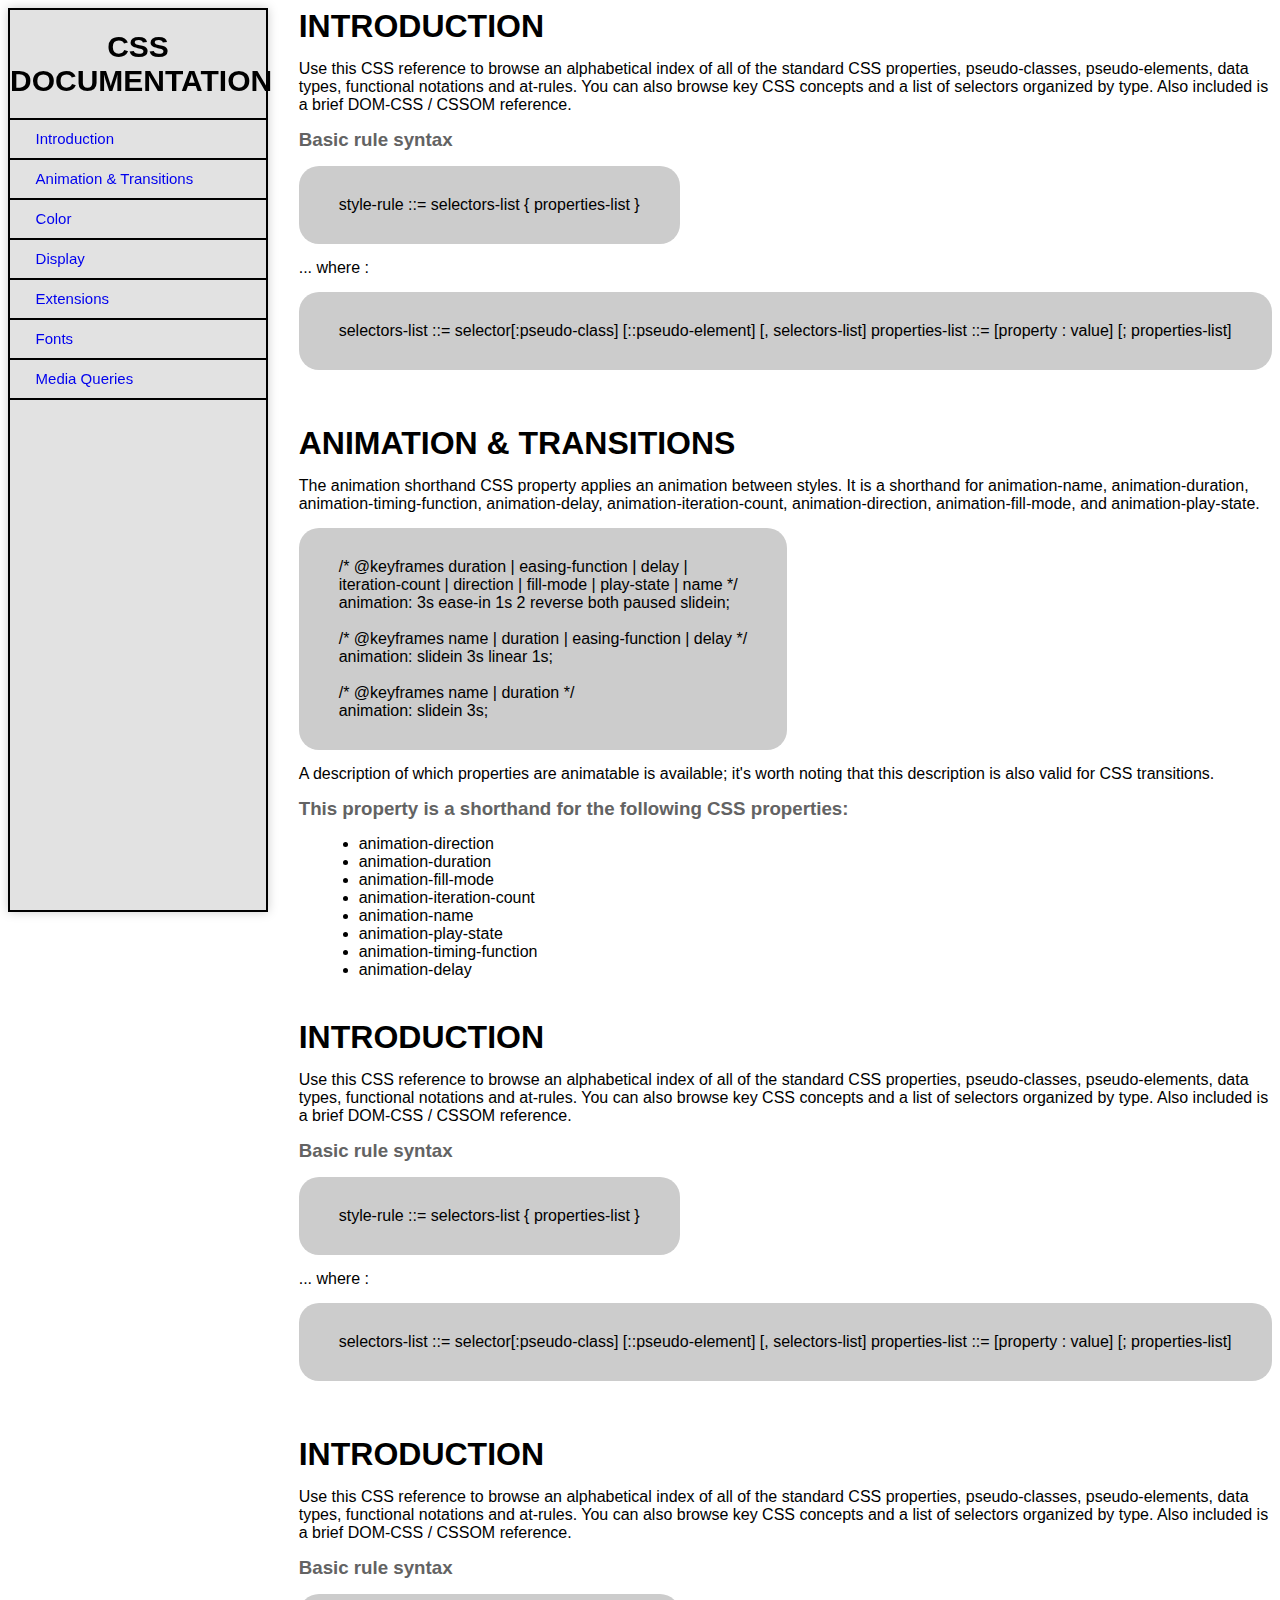
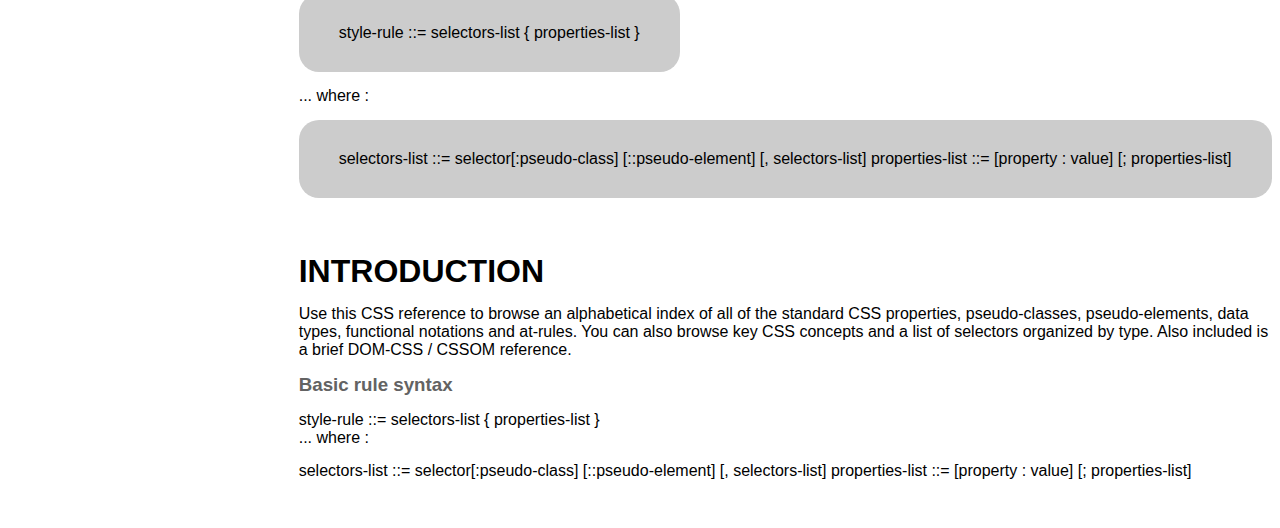
==== 4proyect/index.html @ f6799d9b "proyecto 4" ====
<!DOCTYPE html>
<html lang="en">

<head>
    <meta charset="UTF-8">
    <meta http-equiv="X-UA-Compatible" content="IE=edge">
    <meta name="viewport" content="width=device-width, initial-scale=1.0">
    <link rel="stylesheet" href="styles.css">
    <title>CSS Documentation</title>
</head>

<body>
    <main id="main-doc">
        <nav id="navbar">
            <header>
                <h1>CSS Documentation</h1>
            </header>
            <ul>
                <li><a class="nav-link" href="#">Introduction</a></li>
                <li><a class="nav-link" href="#">Animation & Transitions</a></li>
                <li><a class="nav-link" href="#">Color</a></li>
                <li><a class="nav-link" href="#">Display</a></li>
                <li><a class="nav-link" href="#">Extensions</a></li>
                <li><a class="nav-link" href="#">Fonts</a></li>
                <li><a class="nav-link" href="#">Media Queries</a></li>
            </ul>
        </nav>
        <section id="Introduction" class="main-section">
            <header>
                <h1>Introduction</h1>
            </header>
            <p>Use this CSS reference to browse an alphabetical index of all of the standard CSS properties,
                pseudo-classes, pseudo-elements, data types, functional notations and at-rules. You can also
                browse key CSS concepts and a list of selectors organized by type. Also included is a brief
                DOM-CSS / CSSOM reference.
            </p>
            <h3>Basic rule syntax</h3>
            <div class="code">
                <code>style-rule ::=
                    selectors-list {
                      properties-list
                    }
                </code>
            </div>
            
            <p>... where :</p>
            <div class="code">
                <code>
                    selectors-list ::=
                    selector[:pseudo-class] [::pseudo-element]
                    [, selectors-list]

                    properties-list ::=
                    [property : value] [; properties-list]
                </code>
            </div>

            

        </section>
        <section id="Animation_&_Transitions" class="main-section">
            <header>
                <h1>Animation & Transitions</h1>
            </header>
            <p>The animation shorthand CSS property applies an animation between styles. It is a shorthand for
                animation-name, animation-duration, animation-timing-function, animation-delay,
                animation-iteration-count, animation-direction, animation-fill-mode, and animation-play-state.
            </p>
            <div class="code">
                <code>
                    /* @keyframes duration | easing-function | delay |<br>
                    iteration-count | direction | fill-mode | play-state | name */ <br>
                    animation: 3s ease-in 1s 2 reverse both paused slidein; <br>
                    <br>
                    /* @keyframes name | duration | easing-function | delay */ <br>
                    animation: slidein 3s linear 1s; <br>
                    <br>
                    /* @keyframes name | duration */ <br>
                    animation: slidein 3s;
                </code>
            </div>
            
            <p>A description of which properties are animatable is available; it's worth noting that this description is
                also valid for CSS transitions.</p>

            <h3>This property is a shorthand for the following CSS properties:</h3>
            <ul>
                <li>animation-direction</li>
                <li>animation-duration</li>
                <li>animation-fill-mode</li>
                <li>animation-iteration-count</li>
                <li>animation-name</li>
                <li>animation-play-state</li>
                <li>animation-timing-function</li>
                <li>animation-delay</li>
            </ul>

        </section>
        <section id="Introduction" class="main-section">
            <header>
                <h1>Introduction</h1>
            </header>
            <p>Use this CSS reference to browse an alphabetical index of all of the standard CSS properties,
                pseudo-classes, pseudo-elements, data types, functional notations and at-rules. You can also
                browse key CSS concepts and a list of selectors organized by type. Also included is a brief
                DOM-CSS / CSSOM reference.
            </p>
            <h3>Basic rule syntax</h3>
            <div class="code">
                <code>style-rule ::=
                            selectors-list {
                              properties-list
                            }
                        </code>
            </div>

            <p>... where :</p>
            <div class="code"> <code>
                        selectors-list ::=
                        selector[:pseudo-class] [::pseudo-element]
                        [, selectors-list]

                        properties-list ::=
                        [property : value] [; properties-list]
                    </code>
            </div>

        </section>
        <section id="Introduction" class="main-section">
            <header>
                <h1>Introduction</h1>
            </header>
            <p>Use this CSS reference to browse an alphabetical index of all of the standard CSS properties,
                pseudo-classes, pseudo-elements, data types, functional notations and at-rules. You can also
                browse key CSS concepts and a list of selectors organized by type. Also included is a brief
                DOM-CSS / CSSOM reference.
            </p>
            <h3>Basic rule syntax</h3>
            <div class="code"> <code>style-rule ::=
                selectors-list {
                  properties-list
                }
            </code></div>

            <p>... where :</p>
            <div class="code"><code>
                selectors-list ::=
                selector[:pseudo-class] [::pseudo-element]
                [, selectors-list]

                properties-list ::=
                [property : value] [; properties-list]
            </code>
            </div>

        </section>
        <section id="Introduction" class="main-section">
            <header>
                <h1>Introduction</h1>
            </header>
            <p>Use this CSS reference to browse an alphabetical index of all of the standard CSS properties,
                pseudo-classes, pseudo-elements, data types, functional notations and at-rules. You can also
                browse key CSS concepts and a list of selectors organized by type. Also included is a brief
                DOM-CSS / CSSOM reference.
            </p>
            <h3>Basic rule syntax</h3>
            <code>style-rule ::=
                        selectors-list {
                          properties-list
                        }
                    </code>
            <p>... where :</p>
            <code>
                        selectors-list ::=
                        selector[:pseudo-class] [::pseudo-element]
                        [, selectors-list]

                        properties-list ::=
                        [property : value] [; properties-list]
                    </code>

        </section>
    </main>
</body>

</html>
---- 4proyect/styles.css ----
body *{
    padding: 0px;
    margin: 0px;
    text-decoration: none;
    font-family: Verdana, Geneva, Tahoma, sans-serif;
}

#main-doc{
    display: flex;
    flex-wrap: wrap;
    flex-direction: col;
}

#navbar{
    background-color: rgb(226, 226, 226);
    width: 20%;
    height: 100vh;
    position: fixed;
    border: 2px solid black;
    box-shadow: 0px 0px 10px #ccc;

}

#navbar header{
    font-size: 15px;
    text-transform: uppercase;
    border-bottom: 2px solid black;
    padding-top: 20px;
    padding-bottom: 20px;
    text-align: center;
}

#navbar ul{
    display: flex;
    flex-wrap: wrap;
    flex-direction: row;
}
#navbar ul li{
    width: 100%;
    padding-top: 10px;
    padding-bottom: 10px;
    border-bottom: 2px solid black;
}

#navbar ul li a{
    padding-left: 10%;
    font-size: 15px;
}

.main-section{
    padding-left: 23%;
    padding-bottom: 40px;
    width: 100%;
}

.main-section h1{
    text-transform: uppercase;
    margin-bottom: 15px;
}

.main-section p{
    margin-bottom: 15px;
}

.main-section h3{
    color: rgb(99, 99, 99);
    margin-bottom: 15px;
}

.main-section .code{
    background-color: #ccc;
    width: fit-content;
    padding-top: 30px;
    padding-bottom: 30px;
    padding-left: 40px;
    padding-right: 40px;
    border-radius: 20px;
    margin-bottom: 15px;
}

.main-section ul{
    padding-left: 60px;
}
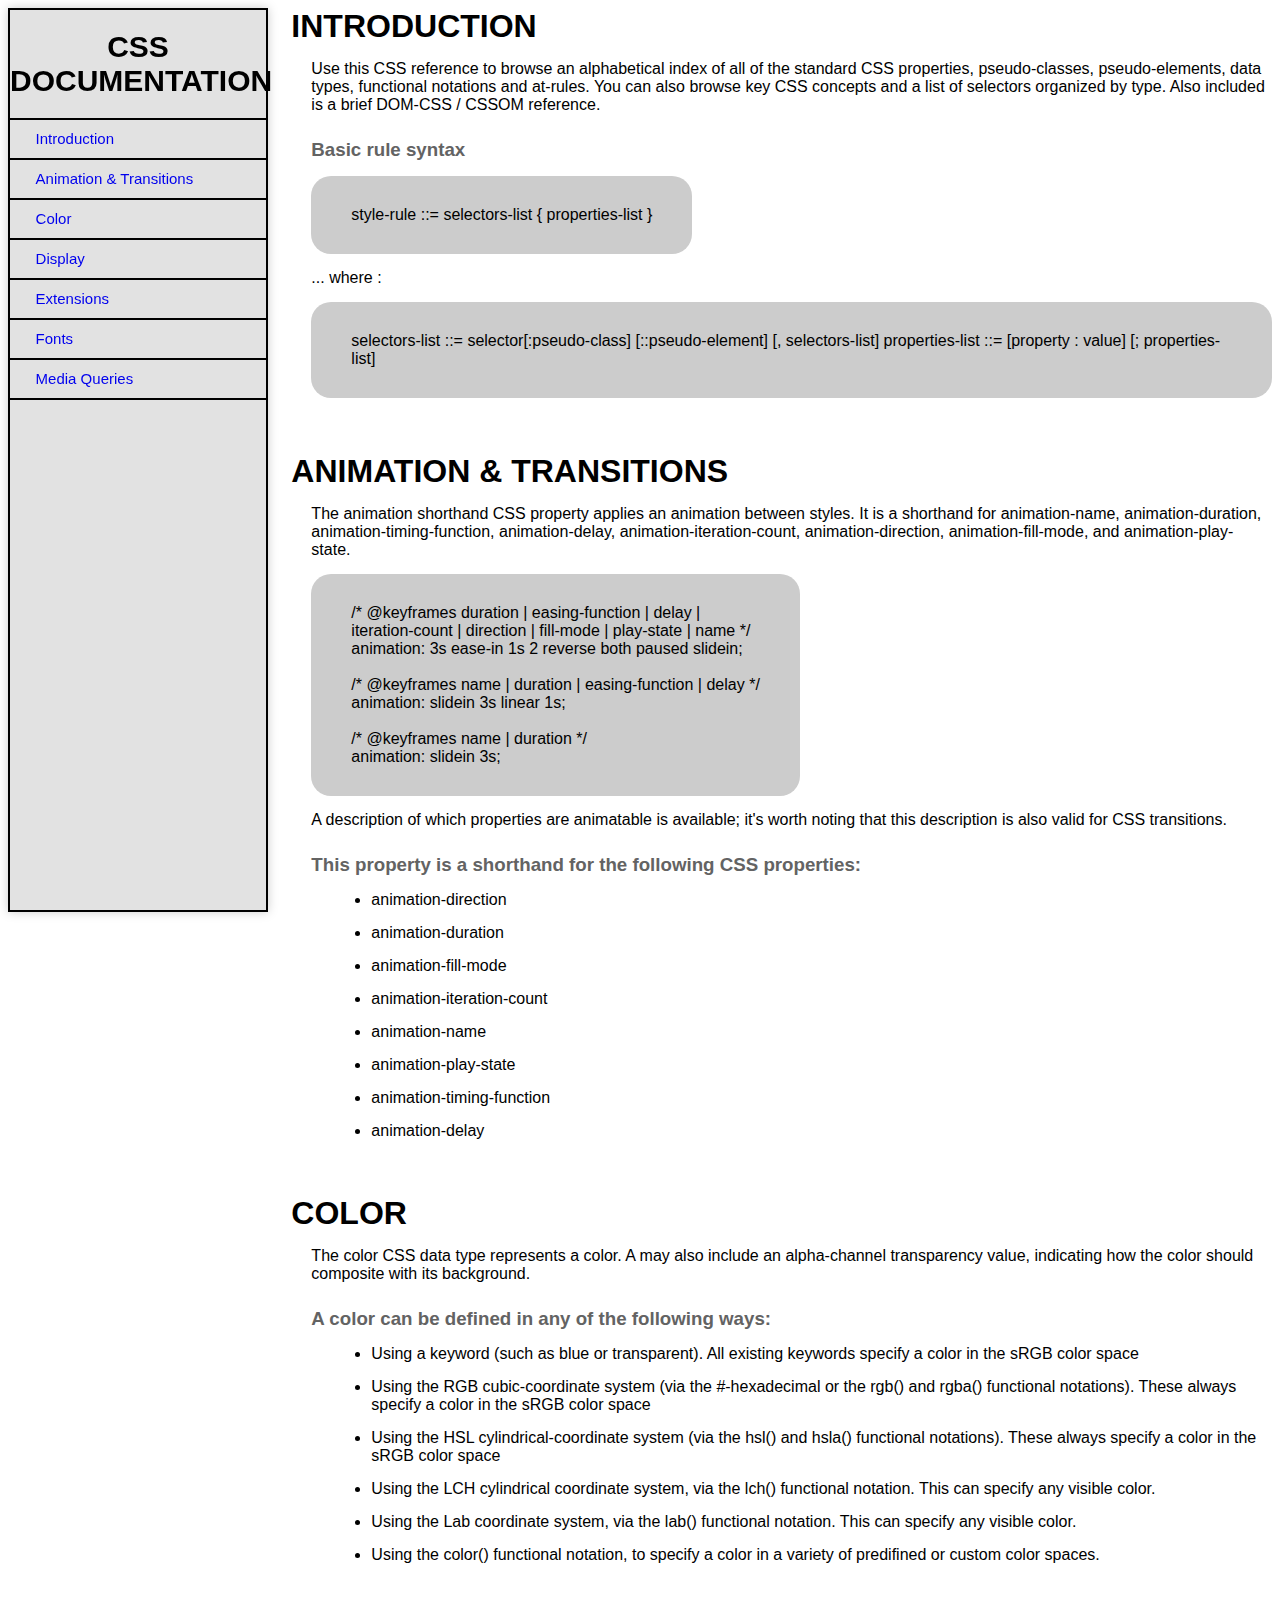
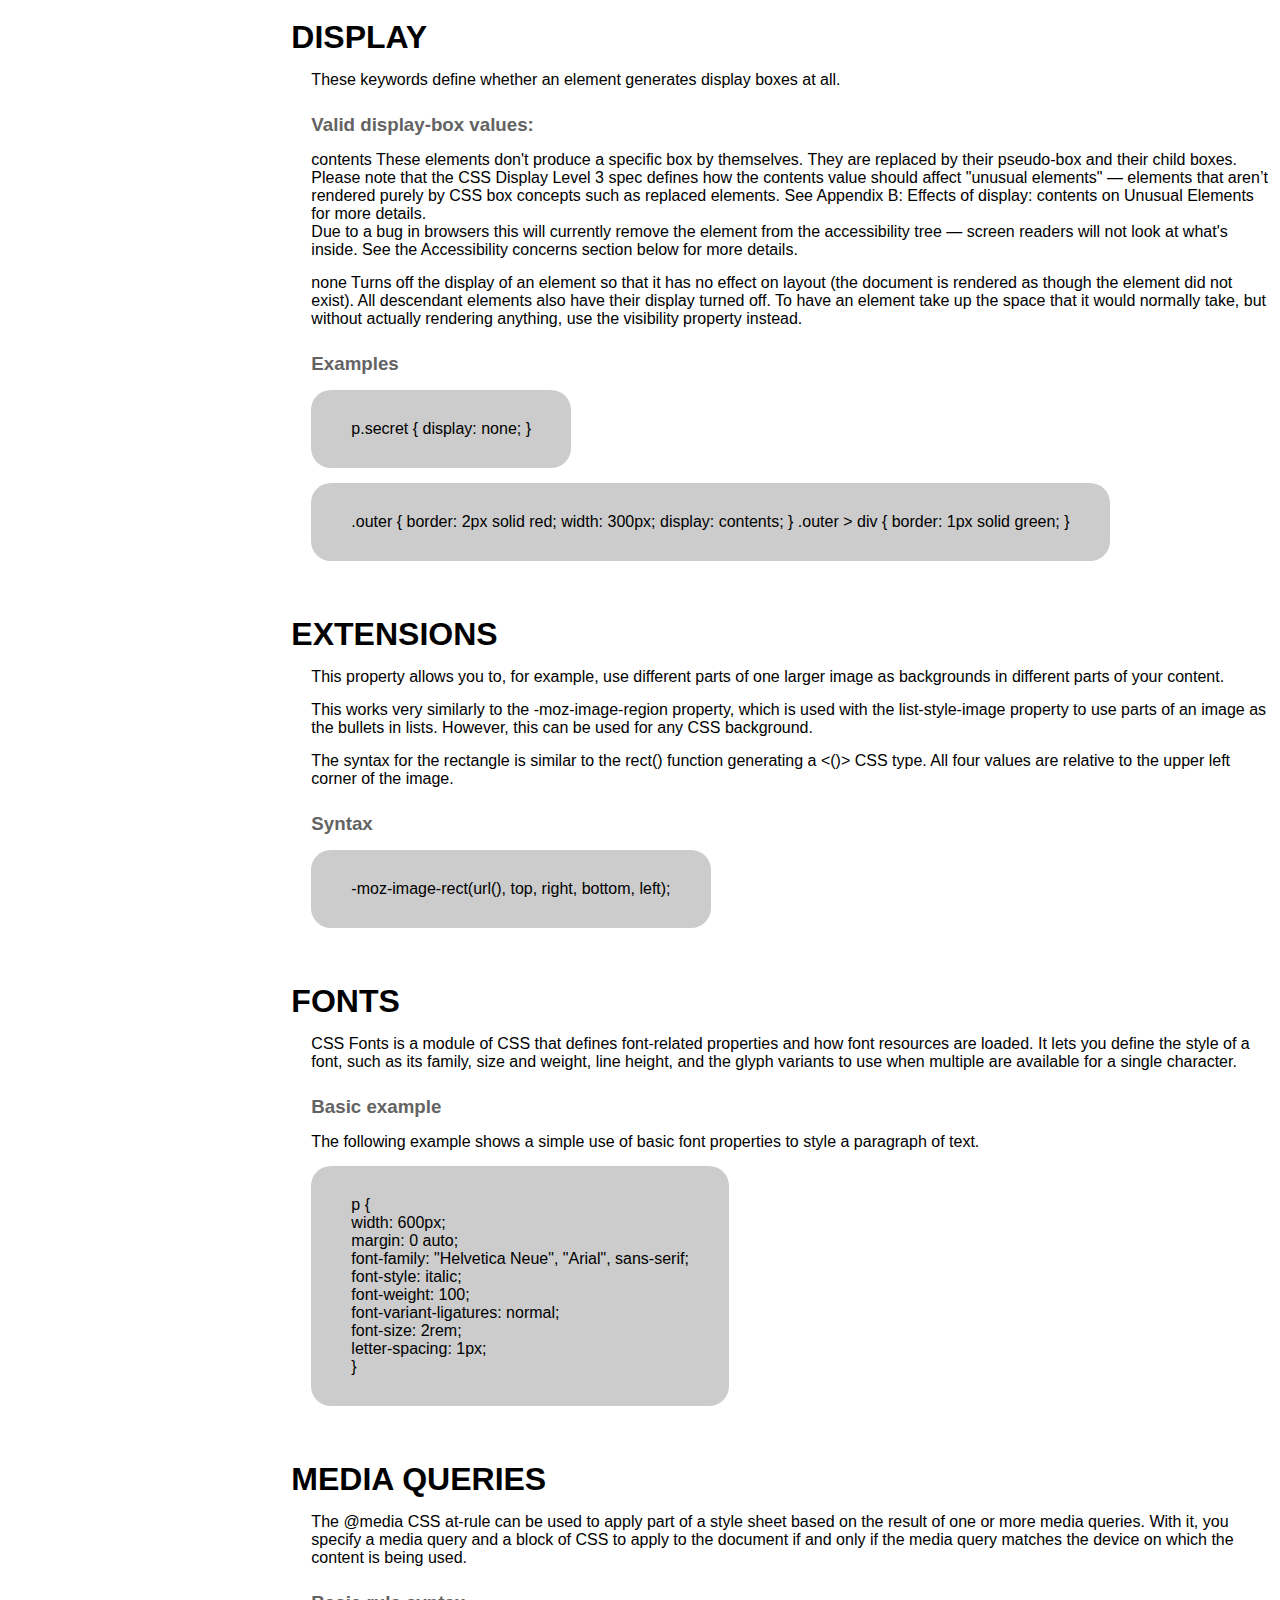
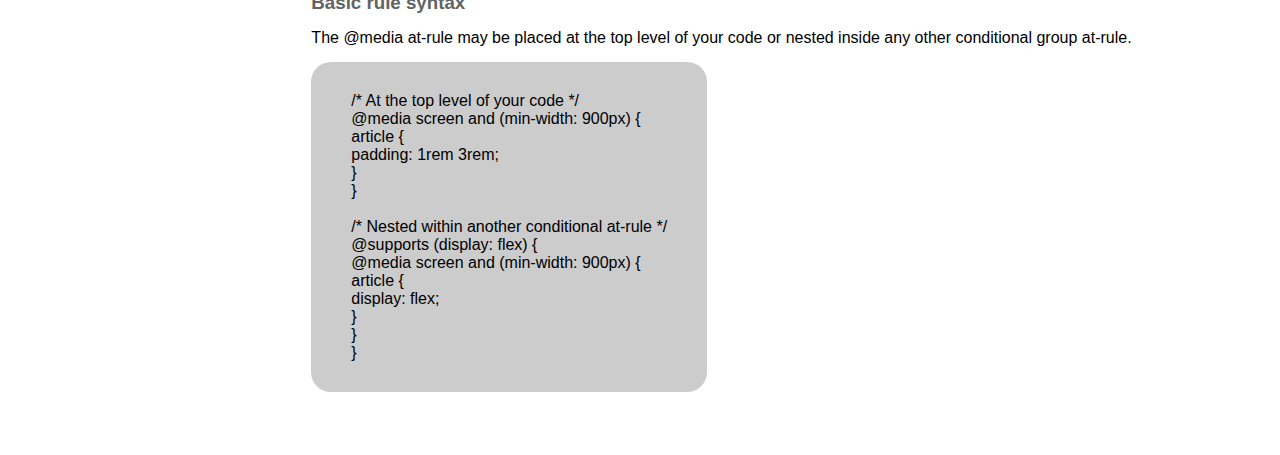
==== commit cf233c82: "proyecto 4" ====
--- a/4proyect/index.html
+++ b/4proyect/index.html
@@ -16,13 +16,13 @@
                 <h1>CSS Documentation</h1>
             </header>
             <ul>
-                <li><a class="nav-link" href="#">Introduction</a></li>
-                <li><a class="nav-link" href="#">Animation & Transitions</a></li>
-                <li><a class="nav-link" href="#">Color</a></li>
-                <li><a class="nav-link" href="#">Display</a></li>
-                <li><a class="nav-link" href="#">Extensions</a></li>
-                <li><a class="nav-link" href="#">Fonts</a></li>
-                <li><a class="nav-link" href="#">Media Queries</a></li>
+                <li><a class="nav-link" href="#Introduction">Introduction</a></li>
+                <li><a class="nav-link" href="#Animation_&_Transitions">Animation & Transitions</a></li>
+                <li><a class="nav-link" href="#Color">Color</a></li>
+                <li><a class="nav-link" href="#Display">Display</a></li>
+                <li><a class="nav-link" href="#Extensions">Extensions</a></li>
+                <li><a class="nav-link" href="#Fonts">Fonts</a></li>
+                <li><a class="nav-link" href="#Media_Queries">Media Queries</a></li>
             </ul>
         </nav>
         <section id="Introduction" class="main-section">
@@ -42,7 +42,7 @@
                     }
                 </code>
             </div>
-            
+
             <p>... where :</p>
             <div class="code">
                 <code>
@@ -55,7 +55,7 @@
                 </code>
             </div>
 
-            
+
 
         </section>
         <section id="Animation_&_Transitions" class="main-section">
@@ -79,7 +79,7 @@
                     animation: slidein 3s;
                 </code>
             </div>
-            
+
             <p>A description of which properties are animatable is available; it's worth noting that this description is
                 also valid for CSS transitions.</p>
 
@@ -96,89 +96,155 @@
             </ul>
 
         </section>
-        <section id="Introduction" class="main-section">
-            <header>
-                <h1>Introduction</h1>
-            </header>
-            <p>Use this CSS reference to browse an alphabetical index of all of the standard CSS properties,
-                pseudo-classes, pseudo-elements, data types, functional notations and at-rules. You can also
-                browse key CSS concepts and a list of selectors organized by type. Also included is a brief
-                DOM-CSS / CSSOM reference.
+        <section id="Color" class="main-section">
+            <header>
+                <h1>Color</h1>
+            </header>
+            <p>The color CSS data type represents a color. A <color> may also include an alpha-channel transparency
+                    value, indicating how the color should composite with its background.
+            </p>
+            <h3>A color can be defined in any of the following ways:</h3>
+            <ul>
+                <li>Using a keyword (such as blue or transparent). All existing keywords specify a color in the sRGB
+                    color space</li>
+                <li>Using the RGB cubic-coordinate system (via the #-hexadecimal or the rgb() and rgba() functional
+                    notations). These always specify a color in the sRGB color space</li>
+                <li>Using the HSL cylindrical-coordinate system (via the hsl() and hsla() functional notations). These
+                    always specify a color in the sRGB color space</li>
+                <li>Using the LCH cylindrical coordinate system, via the lch() functional notation. This can specify any
+                    visible color.</li>
+                <li>Using the Lab coordinate system, via the lab() functional notation. This can specify any visible
+                    color.</li>
+                <li>Using the color() functional notation, to specify a color in a variety of predifined or custom color
+                    spaces.</li>
+            </ul>
+
+        </section>
+        <section id="Display" class="main-section">
+            <header>
+                <h1>Display</h1>
+            </header>
+            <p>These keywords define whether an element generates display boxes at all.
+            </p>
+            <h3>Valid display-box values:</h3>
+            <p>contents
+                These elements don't produce a specific box by themselves. They are replaced by their pseudo-box and
+                their child boxes. Please note that the CSS Display Level 3 spec defines how the contents value should
+                affect "unusual elements" — elements that aren’t rendered purely by CSS box concepts such as replaced
+                elements. See Appendix B: Effects of display: contents on Unusual Elements for more details.
+                <br>
+                Due to a bug in browsers this will currently remove the element from the accessibility tree — screen
+                readers will not look at what's inside. See the Accessibility concerns section below for more details.
+            </p>
+            <p>
+                none
+                Turns off the display of an element so that it has no effect on layout (the document is rendered as
+                though the element did not exist). All descendant elements also have their display turned off. To have
+                an element take up the space that it would normally take, but without actually rendering anything, use
+                the visibility property instead.
+            </p>
+            <h3>Examples</h3>
+            <div class="code">
+                <code>
+                    p.secret {
+                        display: none;
+                      }
+                </code>
+            </div>
+            <div class="code">
+                <code>
+                    .outer {
+                        border: 2px solid red;
+                        width: 300px;
+                        display: contents;
+                      }
+                      
+                      .outer > div {
+                        border: 1px solid green;
+                      }
+                </code>
+            </div>
+        </section>
+        <section id="Extensions" class="main-section">
+            <header>
+                <h1>Extensions</h1>
+            </header>
+            <p>This property allows you to, for example, use different parts of one larger image as backgrounds in
+                different parts of your content.
+            <p>
+
+            <p>This works very similarly to the -moz-image-region property, which is used with the list-style-image
+                property to use parts of an image as the bullets in lists. However, this can be used for any CSS
+                background. </p>
+
+            <p>The syntax for the rectangle is similar to the rect() function generating a <<shape>()> CSS type. All
+                    four values are relative to the upper left corner of the image.
+            </p>
+            <h3>Syntax</h3>
+            <div class="code">
+                <code>
+                    -moz-image-rect(url(), top, right, bottom, left);
+                </code>
+            </div>
+
+        </section>
+        <section id="Fonts" class="main-section">
+            <header>
+                <h1>Fonts</h1>
+            </header>
+            <p>CSS Fonts is a module of CSS that defines font-related properties and how font resources are loaded. It
+                lets you define the style of a font, such as its family, size and weight, line height, and the glyph
+                variants to use when multiple are available for a single character.
+            </p>
+            <h3>Basic example</h3>
+            <p>
+                The following example shows a simple use of basic font properties to style a paragraph of text.
+            </p>
+            <div class="code">
+                <code>
+                    p {<br>
+                        width: 600px; <br>
+                        margin: 0 auto; <br>
+                        font-family: "Helvetica Neue", "Arial", sans-serif; <br>
+                        font-style: italic; <br>
+                        font-weight: 100; <br>
+                        font-variant-ligatures: normal; <br>
+                        font-size: 2rem; <br>
+                        letter-spacing: 1px; <br>
+                      }
+                 </code>
+            </div>
+        </section>
+        <section id="Media_Queries" class="main-section">
+            <header>
+                <h1>Media Queries</h1>
+            </header>
+            <p>The @media CSS at-rule can be used to apply part of a style sheet based on the result of one or more
+                media queries. With it, you specify a media query and a block of CSS to apply to the document if and
+                only if the media query matches the device on which the content is being used.
             </p>
             <h3>Basic rule syntax</h3>
-            <div class="code">
-                <code>style-rule ::=
-                            selectors-list {
-                              properties-list
-                            }
-                        </code>
-            </div>
-
-            <p>... where :</p>
-            <div class="code"> <code>
-                        selectors-list ::=
-                        selector[:pseudo-class] [::pseudo-element]
-                        [, selectors-list]
-
-                        properties-list ::=
-                        [property : value] [; properties-list]
-                    </code>
-            </div>
-
-        </section>
-        <section id="Introduction" class="main-section">
-            <header>
-                <h1>Introduction</h1>
-            </header>
-            <p>Use this CSS reference to browse an alphabetical index of all of the standard CSS properties,
-                pseudo-classes, pseudo-elements, data types, functional notations and at-rules. You can also
-                browse key CSS concepts and a list of selectors organized by type. Also included is a brief
-                DOM-CSS / CSSOM reference.
-            </p>
-            <h3>Basic rule syntax</h3>
-            <div class="code"> <code>style-rule ::=
-                selectors-list {
-                  properties-list
-                }
-            </code></div>
-
-            <p>... where :</p>
-            <div class="code"><code>
-                selectors-list ::=
-                selector[:pseudo-class] [::pseudo-element]
-                [, selectors-list]
-
-                properties-list ::=
-                [property : value] [; properties-list]
-            </code>
-            </div>
-
-        </section>
-        <section id="Introduction" class="main-section">
-            <header>
-                <h1>Introduction</h1>
-            </header>
-            <p>Use this CSS reference to browse an alphabetical index of all of the standard CSS properties,
-                pseudo-classes, pseudo-elements, data types, functional notations and at-rules. You can also
-                browse key CSS concepts and a list of selectors organized by type. Also included is a brief
-                DOM-CSS / CSSOM reference.
-            </p>
-            <h3>Basic rule syntax</h3>
-            <code>style-rule ::=
-                        selectors-list {
-                          properties-list
-                        }
-                    </code>
-            <p>... where :</p>
-            <code>
-                        selectors-list ::=
-                        selector[:pseudo-class] [::pseudo-element]
-                        [, selectors-list]
-
-                        properties-list ::=
-                        [property : value] [; properties-list]
-                    </code>
-
+            <p>The @media at-rule may be placed at the top level of your code or nested inside any other conditional
+                group at-rule.</p>
+            <div class="code">
+                <code>
+                    /* At the top level of your code */ <br>
+                    @media screen and (min-width: 900px) { <br>
+                    article { <br>
+                        padding: 1rem 3rem; <br>
+                    } <br>
+                    } <br>
+                    <br>
+                    /* Nested within another conditional at-rule */ <br>
+                    @supports (display: flex) { <br>
+                    @media screen and (min-width: 900px) { <br>
+                        article { <br>
+                        display: flex; <br>
+                        } <br>
+                    } <br>
+                    }
+                </code>
+            </div>
         </section>
     </main>
 </body>
--- a/4proyect/styles.css
+++ b/4proyect/styles.css
@@ -48,7 +48,7 @@
 }
 
 .main-section{
-    padding-left: 23%;
+    padding-left: 24%;
     padding-bottom: 40px;
     width: 100%;
 }
@@ -56,6 +56,7 @@
 .main-section h1{
     text-transform: uppercase;
     margin-bottom: 15px;
+    margin-left: -20px;
 }
 
 .main-section p{
@@ -64,6 +65,7 @@
 
 .main-section h3{
     color: rgb(99, 99, 99);
+    margin-top: 25px;
     margin-bottom: 15px;
 }
 
@@ -80,4 +82,34 @@
 
 .main-section ul{
     padding-left: 60px;
+}
+
+.main-section ul li{
+    padding-bottom: 15px;
+}
+
+@media(max-width:1150px){
+    #navbar{
+        width: 20%;
+    }
+    
+    #navbar header{
+        font-size: 10px;
+    }
+}
+
+@media(max-width:700px){
+    #navbar{
+        width: 20%;
+    }
+    
+    #navbar header{
+        font-size: 6px;
+        text-align: left;
+        padding-left: 5px;
+    }
+
+    .main-section h1{
+        margin-left: 0px;
+    }
 }